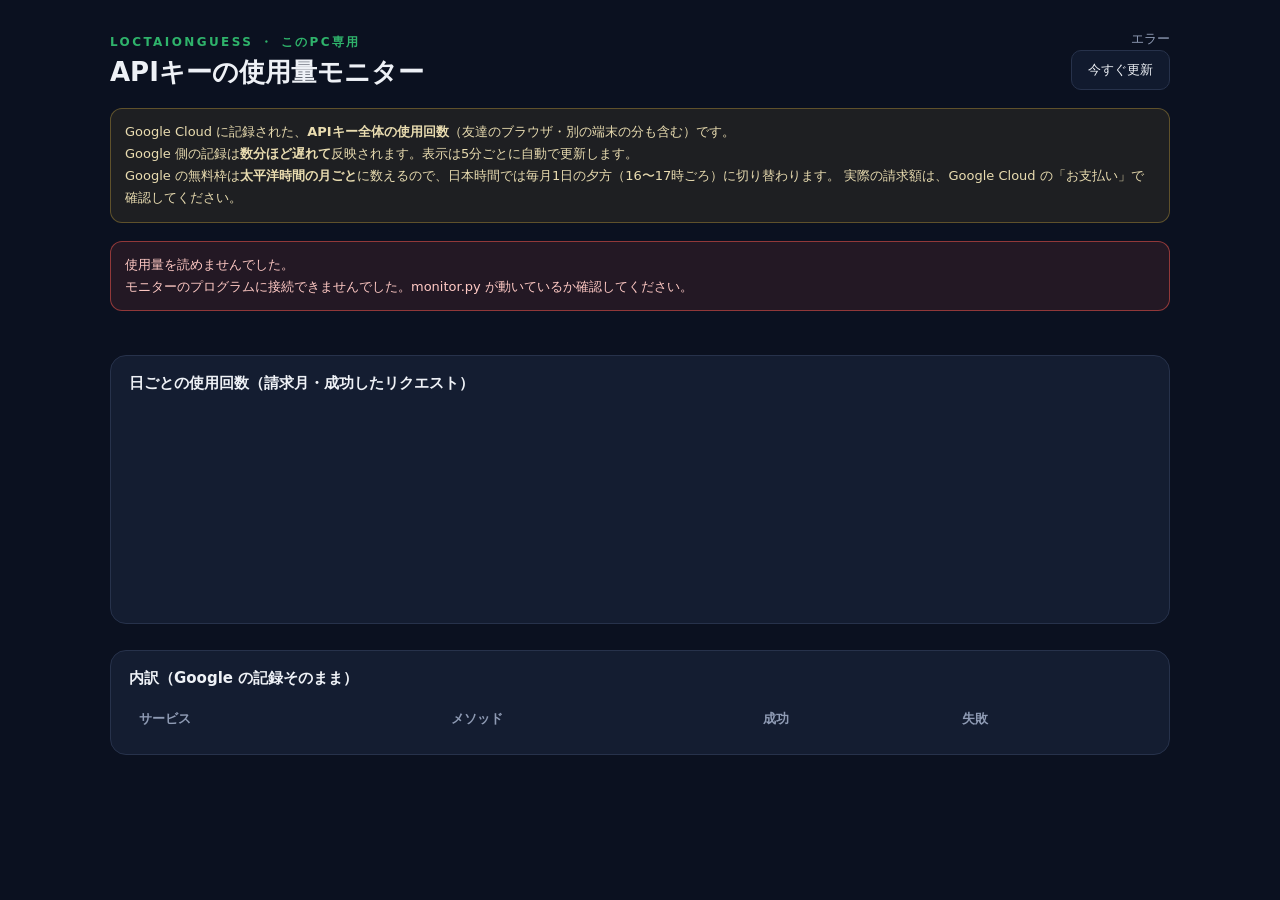
==== monitor/dashboard.html @ f1d19e42 "マルチプレイの使用量をホストに集計し、使用量モニターを追加 - 参加者のブラウザが読み込んだ分を、ホストの「今月の無料枠」に足す - Google Cloud Monitoring から APIキー全" ====
<!doctype html>
<html lang="ja">
<head>
<meta charset="utf-8">
<meta name="viewport" content="width=device-width, initial-scale=1">
<title>使用量モニター</title>
<style>
  :root {
    --bg: #0b1120; --panel: #141d31; --bg-2: #111a2e; --line: #27324b;
    --text: #eef1f6; --muted: #8f9bb4; --good: #2fb36b; --warn: #f5c542; --bad: #ff5a4e;
    --c-sv: #3b82f6; --c-map: #2fb36b; --c-static: #a855f7; --c-meta: #8f9bb4; --c-other: #f97316;
  }
  * { box-sizing: border-box; }
  body { margin: 0; background: var(--bg); color: var(--text); font-family: system-ui, "Yu Gothic UI", "Hiragino Sans", sans-serif; }
  main { max-width: 1100px; margin: 0 auto; padding: 28px 20px 48px; }
  header { display: flex; align-items: flex-end; justify-content: space-between; gap: 16px; flex-wrap: wrap; }
  h1 { margin: 0; font-size: 26px; }
  .eyebrow { margin: 0 0 4px; font-size: 12px; letter-spacing: .2em; color: var(--good); font-weight: 700; }
  .meta { color: var(--muted); font-size: 13px; text-align: right; line-height: 1.7; }
  button { font: inherit; cursor: pointer; border-radius: 10px; padding: 8px 16px; border: 1px solid var(--line); background: var(--bg-2); color: var(--text); }
  button:hover { border-color: var(--muted); }
  .note { margin: 18px 0; padding: 12px 14px; border-radius: 12px; background: rgba(245,197,66,.08); border: 1px solid rgba(245,197,66,.3); font-size: 13px; line-height: 1.7; color: #e9dcb0; }
  .error { background: rgba(255,90,78,.1); border-color: rgba(255,90,78,.5); color: #ffc9c4; white-space: pre-wrap; }
  .cards { display: grid; grid-template-columns: repeat(auto-fit, minmax(230px, 1fr)); gap: 14px; margin-top: 18px; }
  .card { background: var(--panel); border: 1px solid var(--line); border-radius: 16px; padding: 16px 18px; }
  .card h2 { margin: 0 0 6px; font-size: 14px; display: flex; align-items: center; gap: 8px; }
  .card h2 i { width: 10px; height: 10px; border-radius: 3px; display: inline-block; }
  .card .num { font-size: 30px; font-weight: 800; font-variant-numeric: tabular-nums; }
  .card .num small { font-size: 14px; color: var(--muted); font-weight: 600; }
  .bar { height: 8px; border-radius: 4px; background: var(--line); overflow: hidden; margin: 10px 0 6px; }
  .bar > div { height: 100%; border-radius: 4px; background: var(--good); }
  .bar.warn > div { background: var(--warn); }
  .bar.bad > div { background: var(--bad); }
  .card .sub { font-size: 12px; color: var(--muted); }
  section { margin-top: 26px; background: var(--panel); border: 1px solid var(--line); border-radius: 16px; padding: 18px; }
  section h3 { margin: 0 0 14px; font-size: 15px; }
  .chart { display: flex; align-items: flex-end; gap: 4px; height: 180px; padding-top: 8px; }
  .chart .day { flex: 1; display: flex; flex-direction: column; justify-content: flex-end; height: 100%; min-width: 0; position: relative; }
  .chart .day span { display: block; width: 100%; }
  .chart .day:hover { filter: brightness(1.25); }
  .axis { display: flex; gap: 4px; margin-top: 6px; }
  .axis span { flex: 1; text-align: center; font-size: 10px; color: var(--muted); min-width: 0; overflow: hidden; }
  .legend { display: flex; flex-wrap: wrap; gap: 14px; margin-top: 12px; font-size: 12px; color: var(--muted); }
  .legend i { width: 10px; height: 10px; border-radius: 3px; display: inline-block; margin-right: 5px; vertical-align: -1px; }
  table { width: 100%; border-collapse: collapse; font-size: 13px; }
  th, td { text-align: left; padding: 8px 10px; border-top: 1px solid var(--line); }
  th { color: var(--muted); font-weight: 600; border-top: none; }
  td.n { text-align: right; font-variant-numeric: tabular-nums; }
  td code { font-size: 12px; color: #c9d1e2; }
  .empty { color: var(--muted); text-align: center; padding: 20px; }
</style>
</head>
<body>
<main>
  <header>
    <div>
      <p class="eyebrow">LOCTAIONGUESS ・ このPC専用</p>
      <h1>APIキーの使用量モニター</h1>
    </div>
    <div class="meta">
      <div id="meta">読み込み中…</div>
      <button id="refresh">今すぐ更新</button>
    </div>
  </header>

  <div class="note">
    Google Cloud に記録された、<b>APIキー全体の使用回数</b>（友達のブラウザ・別の端末の分も含む）です。<br>
    Google 側の記録は<b>数分ほど遅れて</b>反映されます。表示は5分ごとに自動で更新します。<br>
    Google の無料枠は<b>太平洋時間の月ごと</b>に数えるので、日本時間では毎月1日の夕方（16〜17時ごろ）に切り替わります。
    実際の請求額は、Google Cloud の「お支払い」で確認してください。
  </div>
  <div id="error" class="note error" hidden></div>

  <div class="cards" id="cards"></div>

  <section>
    <h3>日ごとの使用回数（請求月・成功したリクエスト）</h3>
    <div class="chart" id="chart"></div>
    <div class="axis" id="axis"></div>
    <div class="legend" id="legend"></div>
  </section>

  <section>
    <h3>内訳（Google の記録そのまま）</h3>
    <table>
      <thead><tr><th>サービス</th><th>メソッド</th><th class="n">成功</th><th class="n">失敗</th></tr></thead>
      <tbody id="rows"></tbody>
    </table>
  </section>
</main>

<script>
"use strict";

// Google の記録（service と method の名前）から、料金の種類に振り分ける
const CATEGORIES = [
  { id: "sv", name: "ストリートビュー", color: "var(--c-sv)", free: 5000,
    test: (s) => /street.?view|panorama/i.test(s) && !/metadata/i.test(s) },
  { id: "meta", name: "場所探し（メタデータ・無料）", color: "var(--c-meta)", free: null, test: (s) => /metadata/i.test(s) },
  { id: "static", name: "範囲の地図画像（Static Maps）", color: "var(--c-static)", free: 10000, test: (s) => /static/i.test(s) },
  { id: "map", name: "地図の読み込み", color: "var(--c-map)", free: 10000, test: (s) => /map/i.test(s) },
  { id: "other", name: "その他", color: "var(--c-other)", free: null, test: () => true },
];

const $ = (id) => document.getElementById(id);
const fmt = (n) => n.toLocaleString("ja-JP");
const esc = (s) => String(s).replace(/[&<>"']/g, (c) => ({ "&": "&amp;", "<": "&lt;", ">": "&gt;", '"': "&quot;", "'": "&#39;" }[c]));
const categoryOf = (r) => CATEGORIES.find((c) => c.test(`${r.service} ${r.method}`));

async function load(force) {
  $("meta").textContent = "読み込み中…";
  let data;
  try {
    data = await fetch(`/api/usage${force ? "?refresh=1" : ""}`).then((r) => r.json());
  } catch (e) {
    data = { ok: false, error: "モニターのプログラムに接続できませんでした。monitor.py が動いているか確認してください。" };
  }
  $("error").hidden = data.ok;
  if (!data.ok) {
    $("error").textContent = `使用量を読めませんでした。\n${data.error}`;
    $("meta").textContent = "エラー";
    return;
  }
  render(data);
}

function render(data) {
  const ok = data.rows.filter((r) => r.codeClass === "2xx");
  $("meta").innerHTML = `プロジェクト: <b>${esc(data.project)}</b> ・ 請求月: <b>${esc(data.month)}</b>（太平洋時間）<br>最終更新: ${new Date(data.fetchedAt).toLocaleString("ja-JP")}`;

  // 種類ごとの合計（無料枠と比べる）
  const totals = new Map(CATEGORIES.map((c) => [c.id, 0]));
  ok.forEach((r) => totals.set(categoryOf(r).id, totals.get(categoryOf(r).id) + r.count));
  $("cards").innerHTML = CATEGORIES.filter((c) => c.id !== "other" || totals.get("other") > 0).map((c) => {
    const n = totals.get(c.id);
    if (!c.free) {
      return `<div class="card"><h2><i style="background:${c.color}"></i>${c.name}</h2>
        <div class="num">${fmt(n)}<small> 回</small></div><div class="sub">料金はかかりません</div></div>`;
    }
    const pct = Math.min(100, (n / c.free) * 100);
    const level = pct >= 90 ? "bad" : pct >= 70 ? "warn" : "";
    return `<div class="card"><h2><i style="background:${c.color}"></i>${c.name}</h2>
      <div class="num">${fmt(n)}<small> / ${fmt(c.free)} 回</small></div>
      <div class="bar ${level}"><div style="width:${pct}%"></div></div>
      <div class="sub">無料枠の ${pct.toFixed(1)}% ・ あと ${fmt(Math.max(0, c.free - n))} 回</div></div>`;
  }).join("");

  // 日ごとの積み上げ棒グラフ
  const days = [];
  for (let d = new Date(data.from); d <= new Date(data.to); d.setUTCDate(d.getUTCDate() + 1)) days.push(d.toISOString().slice(0, 10));
  const byDay = new Map(days.map((d) => [d, new Map()]));
  ok.forEach((r) => {
    const m = byDay.get(r.day) || byDay.set(r.day, new Map()).get(r.day);
    const id = categoryOf(r).id;
    m.set(id, (m.get(id) || 0) + r.count);
  });
  const chartCats = CATEGORIES.filter((c) => c.id !== "meta"); // メタデータは数が多く無料なので、グラフからは外す
  const max = Math.max(1, ...[...byDay.values()].map((m) => chartCats.reduce((s, c) => s + (m.get(c.id) || 0), 0)));
  $("chart").innerHTML = [...byDay].map(([day, m]) => {
    const total = chartCats.reduce((s, c) => s + (m.get(c.id) || 0), 0);
    const parts = chartCats.map((c) => {
      const v = m.get(c.id) || 0;
      return v ? `<span style="height:${(v / max) * 100}%;background:${c.color}"></span>` : "";
    }).join("");
    return `<div class="day" title="${day}: ${fmt(total)} 回">${parts}</div>`;
  }).join("");
  $("axis").innerHTML = [...byDay.keys()].map((d) => `<span>${Number(d.slice(8))}</span>`).join("");
  $("legend").innerHTML = chartCats.map((c) => `<span><i style="background:${c.color}"></i>${c.name}</span>`).join("")
    + "<span>※ 場所探し（無料）はグラフに含めていません</span>";

  // 内訳の表
  const agg = new Map();
  data.rows.forEach((r) => {
    const key = `${r.service}|${r.method}`;
    const a = agg.get(key) || { service: r.service, method: r.method, ok: 0, ng: 0 };
    if (r.codeClass === "2xx") a.ok += r.count; else a.ng += r.count;
    agg.set(key, a);
  });
  const rows = [...agg.values()].sort((a, b) => b.ok - a.ok);
  $("rows").innerHTML = rows.length
    ? rows.map((a) => `<tr><td><code>${esc(a.service)}</code></td><td><code>${esc(a.method)}</code></td><td class="n">${fmt(a.ok)}</td><td class="n">${fmt(a.ng)}</td></tr>`).join("")
    : '<tr><td colspan="4" class="empty">今月の記録はまだありません</td></tr>';
}

$("refresh").addEventListener("click", () => load(true));
load(false);
setInterval(() => load(false), 5 * 60 * 1000);
</script>
</body>
</html>
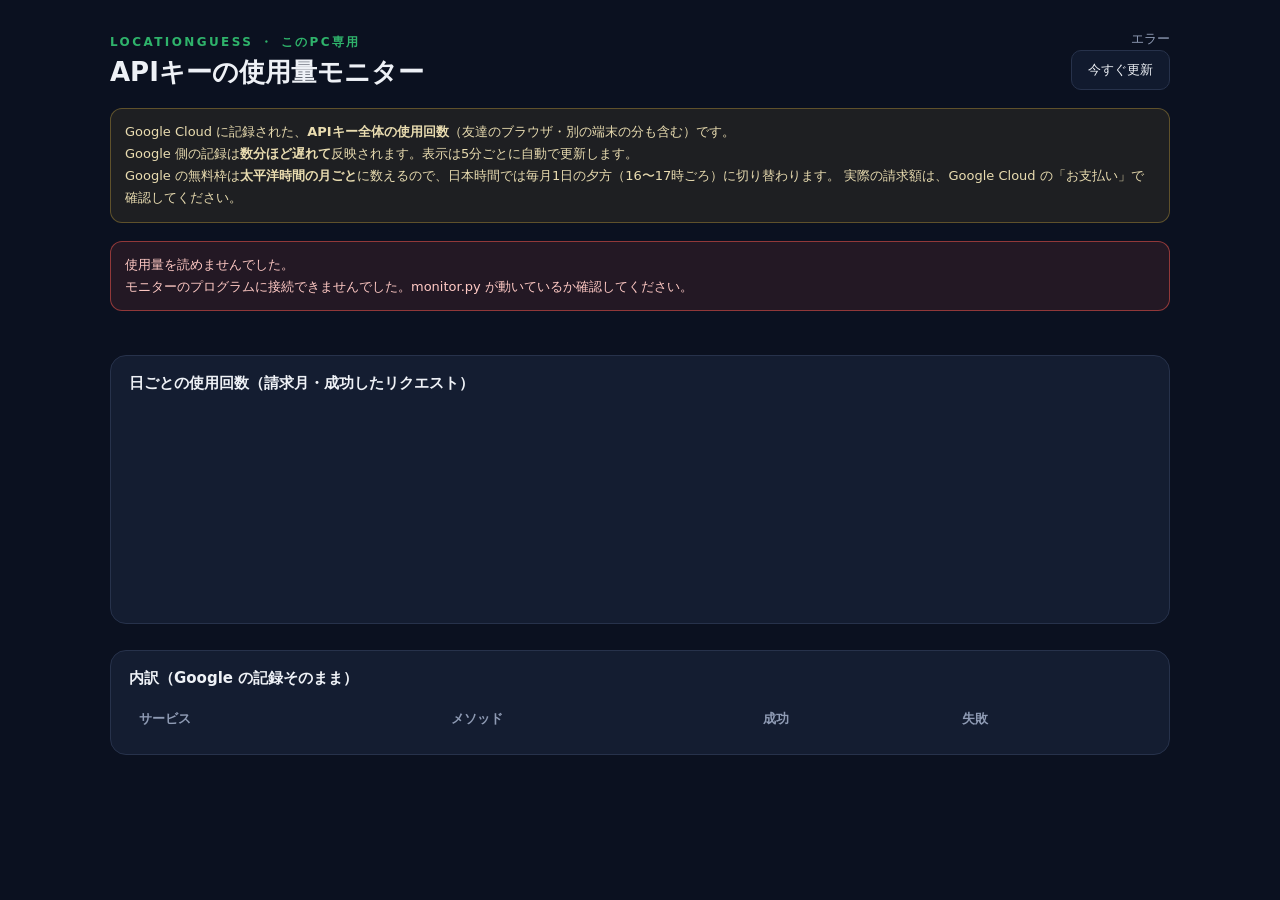
==== commit ca0e9c86: "ゴミ箱の修正、名前の綴りを LocationGuess に、自作マップを見分けやすく - 範囲エディタ: 図形はクリックで選び、ゴミ箱は選んだ図形に付いたままにする   （マウスが通った別の図形にゴミ" ====
--- a/monitor/dashboard.html
+++ b/monitor/dashboard.html
@@ -54,7 +54,7 @@
 <main>
   <header>
     <div>
-      <p class="eyebrow">LOCTAIONGUESS ・ このPC専用</p>
+      <p class="eyebrow">LOCATIONGUESS ・ このPC専用</p>
       <h1>APIキーの使用量モニター</h1>
     </div>
     <div class="meta">
